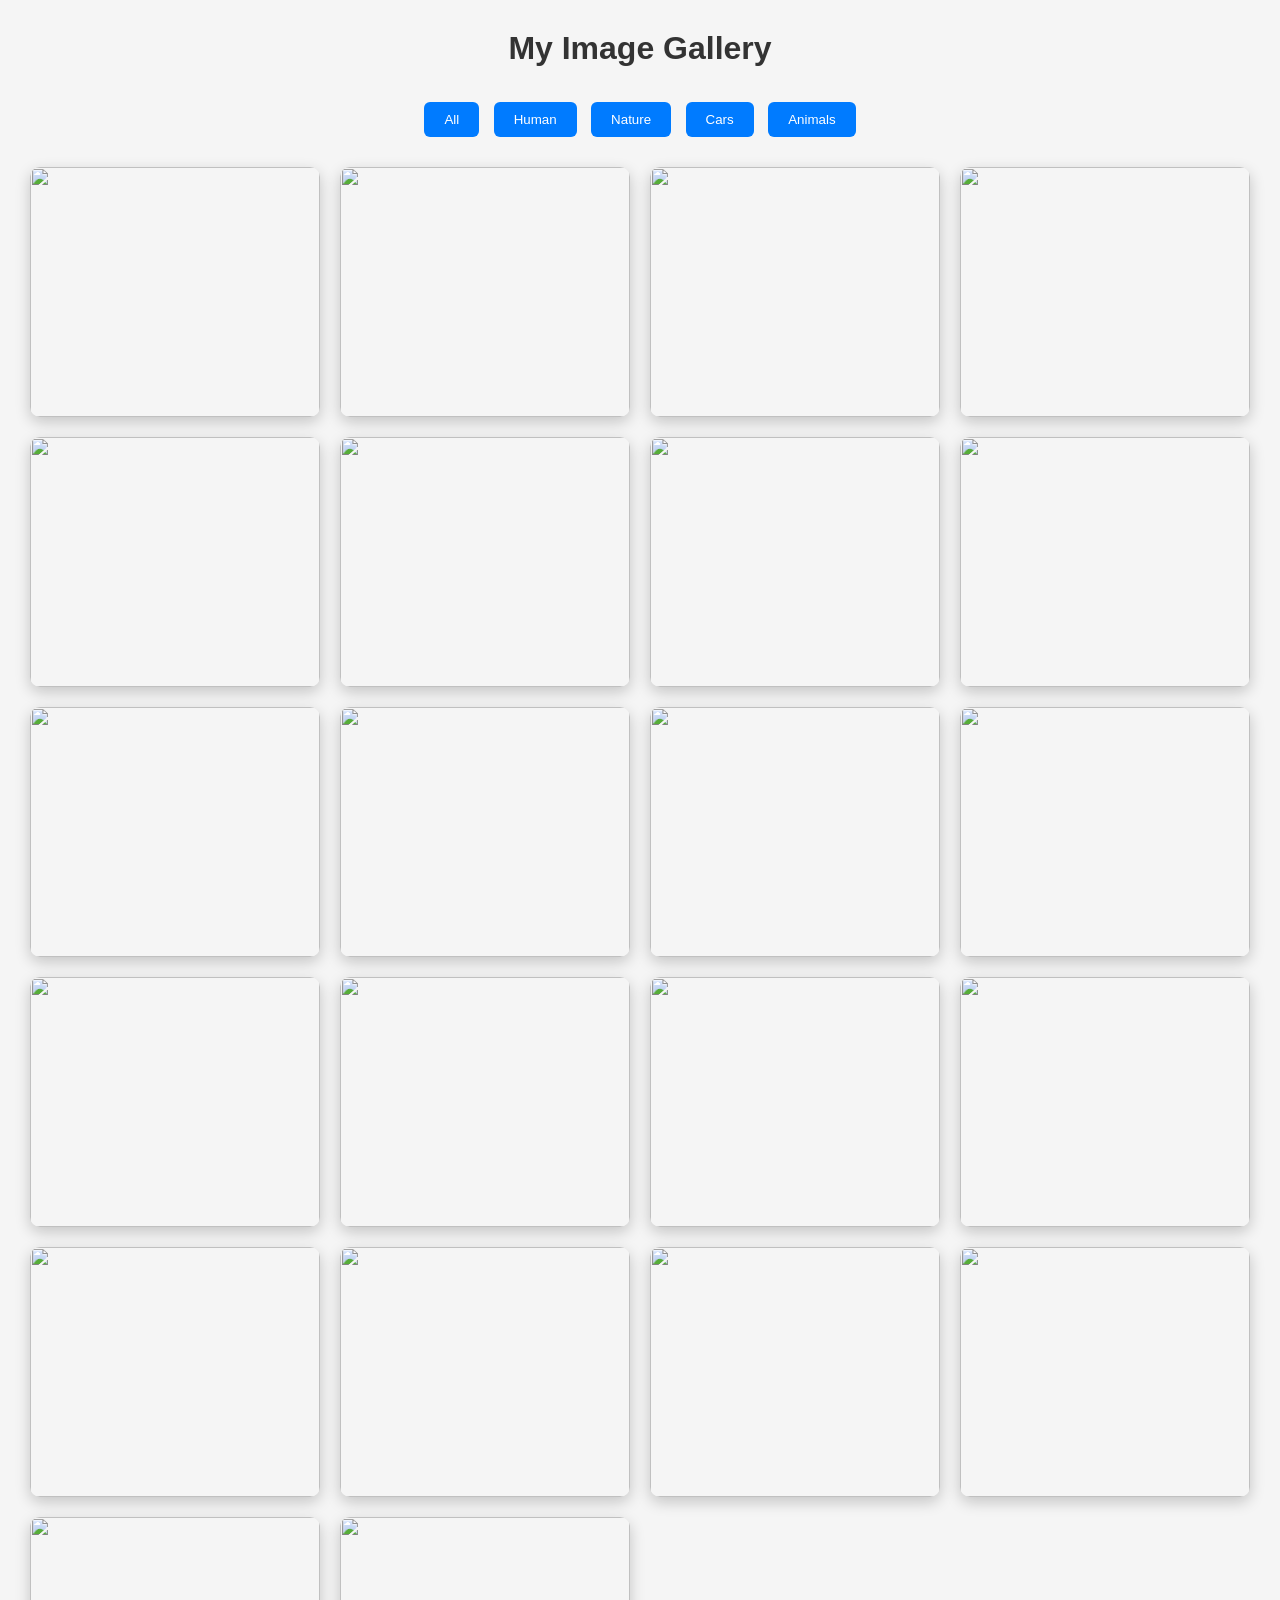
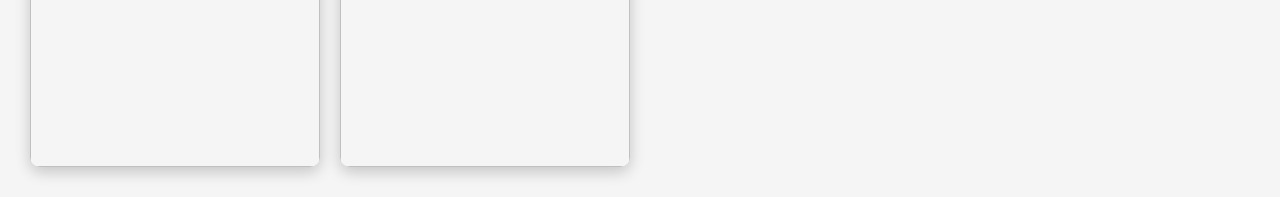
==== index.html @ 60bb1fff "Add files via upload" ====
<!DOCTYPE html>
<html lang="en">
<head>
    <meta charset="UTF-8">
    <meta name="viewport" content="width=device-width, initial-scale=1.0">
    <title>Image Gallery</title>

    <link rel="stylesheet" href="style.css">
</head>
<body>

    <h1>My Image Gallery</h1>
    
<div class="buttons">

    <button onclick="filterSelection('all')">All</button>
    <button onclick="filterSelection('human')">Human</button>
    <button onclick="filterSelection('nature')">Nature</button>
    <button onclick="filterSelection('car')">Cars</button>
    <button onclick="filterSelection('animal')">Animals</button>

</div>

    <div class="gallery">

        <img src="images/human1.jpg" alt="" class="human">
        <img src="images/human2.jpg" alt="" class="human">
        <img src="images/human3.jpg" alt="" class="human">
        <img src="images/human4.jpg" alt="" class="human">
        <img src="images/human5.jpg" alt="" class="human">
        <img src="images/human6.jpg" alt="" class="human">
		
		<img src="images/animal1.jpg" alt="" class="animal">
        <img src="images/animal2.jpg" alt="" class="animal">
        <img src="images/animal3.jpg" alt="" class="animal">
        <img src="images/animal4.jpg" alt="" class="animal">
        <img src="images/animal5.jpg" alt="" class="animal">
       
	    <img src="images/nature1.jpg" alt="" class="nature">
        <img src="images/nature2.jpg" alt="" class="nature">
        <img src="images/nature3.jpg" alt="" class="nature">
        <img src="images/nature4.jpg" alt="" class="nature">
        <img src="images/nature5.jpg" alt="" class="nature">
		<img src="images/nature6.jpg" alt="" class="nature">
		
		<img src="images/car1.jpg" alt="" class="car">
        <img src="images/car2.jpg" alt="" class="car">
        <img src="images/car3.jpg" alt="" class="car">
        <img src="images/car4.jpg" alt="" class="car">
        <img src="images/car5.jpg" alt="" class="car">

    </div>
	
	<!-- Lightbox -->

<div class="lightbox">
    <span class="prev">&#10094;</span>
    <span class="next">&#10095;</span>
    <span class="close">&times;</span>
    <img class="lightbox-img" src="">

</div>


<script src="script.js"></script>

</body>
</html>
---- style.css ----
/* Reset */
*{
    margin:0;
    padding:0;
    box-sizing:border-box;
}

body{
    font-family:Arial, sans-serif;
    background:#f5f5f5;
    padding:30px;
}

h1{
    text-align:center;
    margin-bottom:30px;
    color:#333;
}

/* Gallery */
.gallery{
    display:grid;
    grid-template-columns:repeat(auto-fit,minmax(250px,1fr));
    gap:20px;
}

.gallery img{
    width:100%;
    height:250px;
    object-fit:cover;
    border-radius:10px;
    cursor:pointer;
    transition:0.4s;
    box-shadow:0 5px 15px rgba(0,0,0,0.2);
}

/* Hover Effect */
.gallery img:hover{
    transform:scale(1.05);
    box-shadow:0 10px 25px rgba(0,0,0,0.4);
}

/* Lightbox */

.lightbox{
    position:fixed;
    top:0;
    left:0;
    width:100%;
    height:100%;
    background:rgba(0,0,0,0.9);
    display:none;
    justify-content:center;
    align-items:center;
    z-index:1000;
}

.lightbox img{
    max-width:90%;
    max-height:80%;
    border-radius:10px;
}

.close{
    position:absolute;
    top:20px;
    right:40px;
    font-size:40px;
    color:white;
    cursor:pointer;
}

.prev,
.next{
    position:absolute;
    top:50%;
    transform:translateY(-50%);
    font-size:50px;
    color:white;
    cursor:pointer;
    padding:15px;
    user-select:none;
}

.prev{
    left:30px;
}

.next{
    right:30px;
}

.prev:hover,
.next:hover{
    color:#00bfff;
}

.buttons{
    text-align:center;
    margin-bottom:25px;
}

.buttons button{
    padding:10px 20px;
    margin:5px;
    border:none;
    background:#007bff;
    color:white;
    cursor:pointer;
    border-radius:6px;
    transition:.3s;
}

.buttons button:hover{
    background:#0056b3;
}

.lightbox img{
    animation: fade .3s ease;
}

@keyframes fade{

    from{
        opacity:0;
        transform:scale(.9);
    }

    to{
        opacity:1;
        transform:scale(1);
    }

}
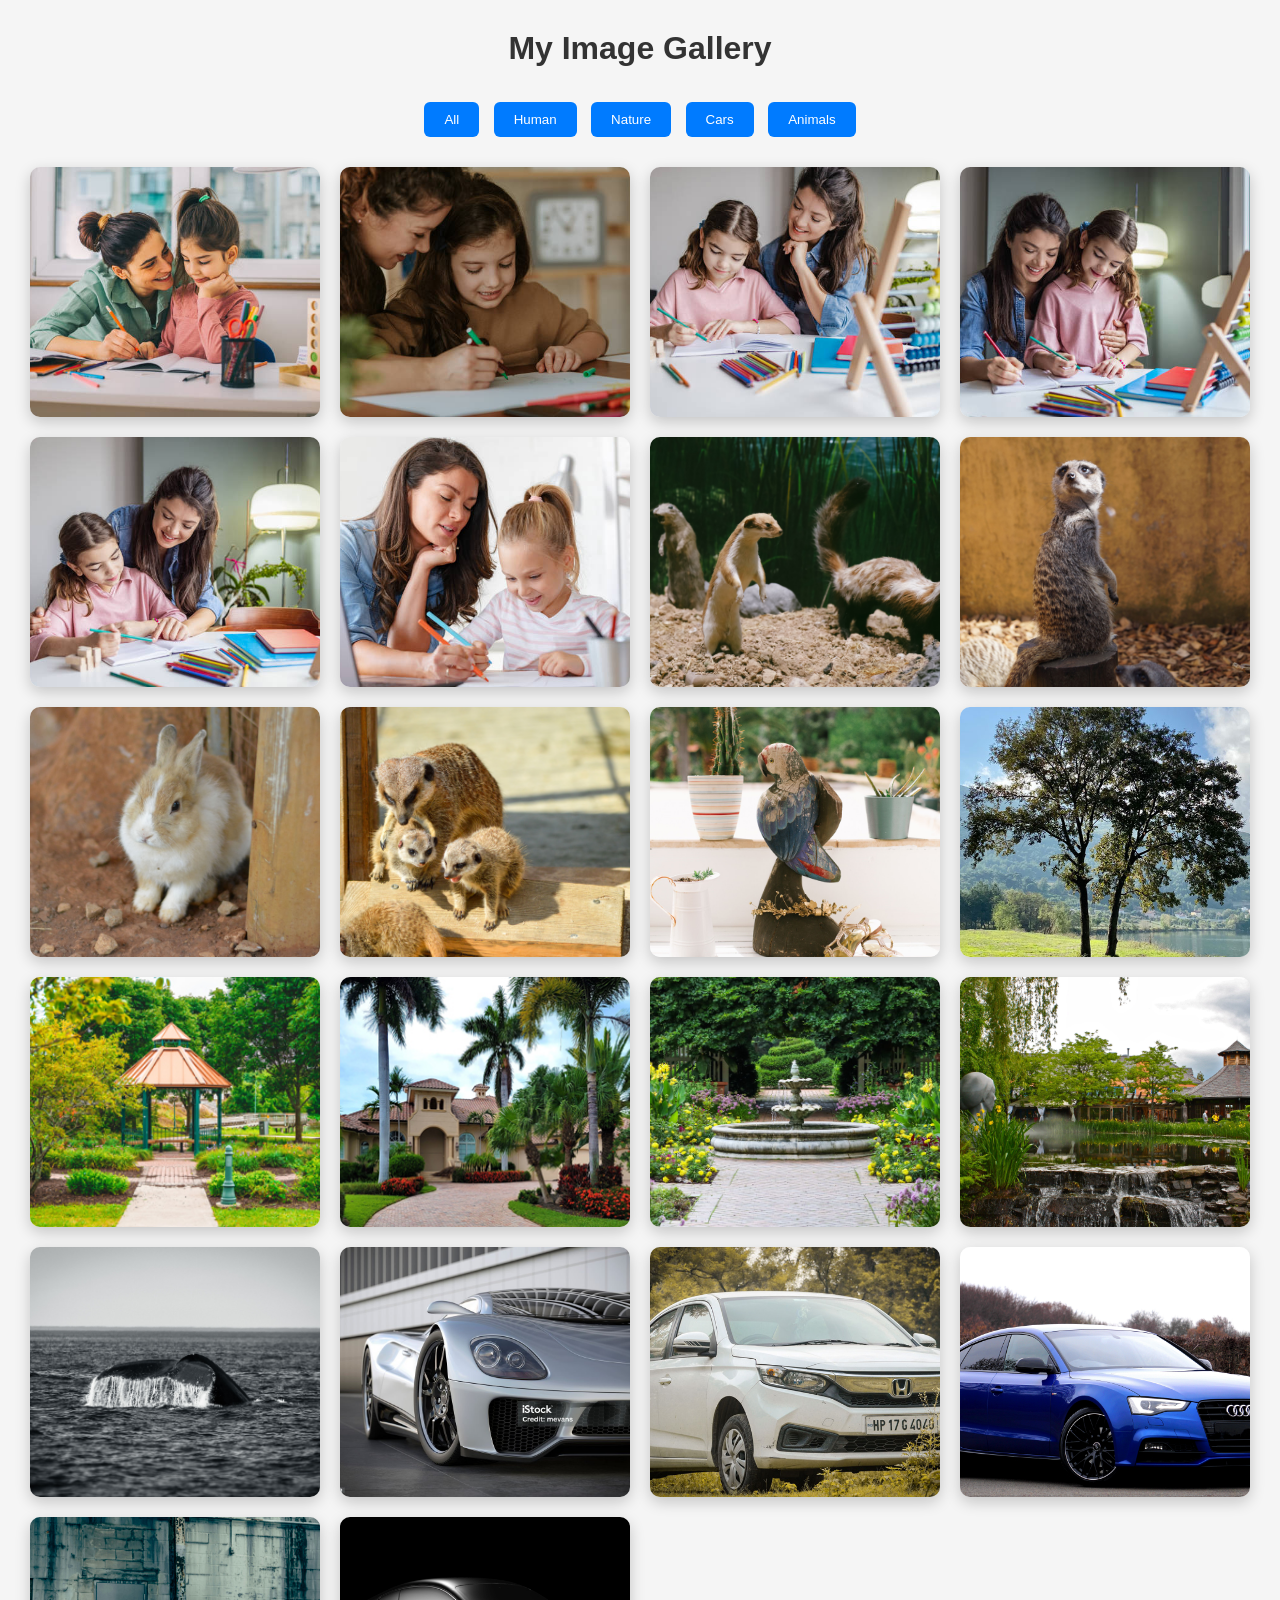
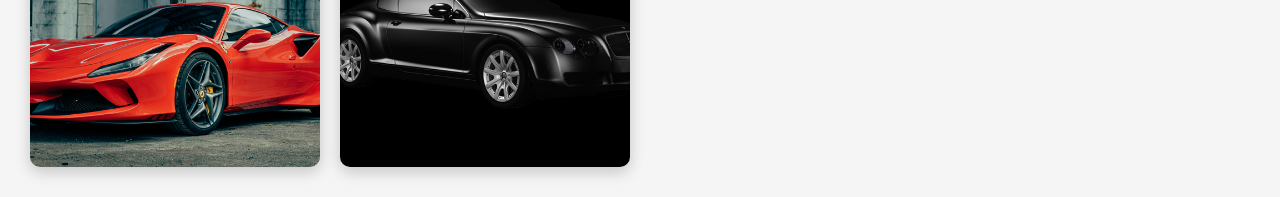
==== commit 5e1c8ffe: "Update index.html" ====
--- a/index.html
+++ b/index.html
@@ -65,4 +65,4 @@
 <script src="script.js"></script>
 
 </body>
-</html>+</html>
